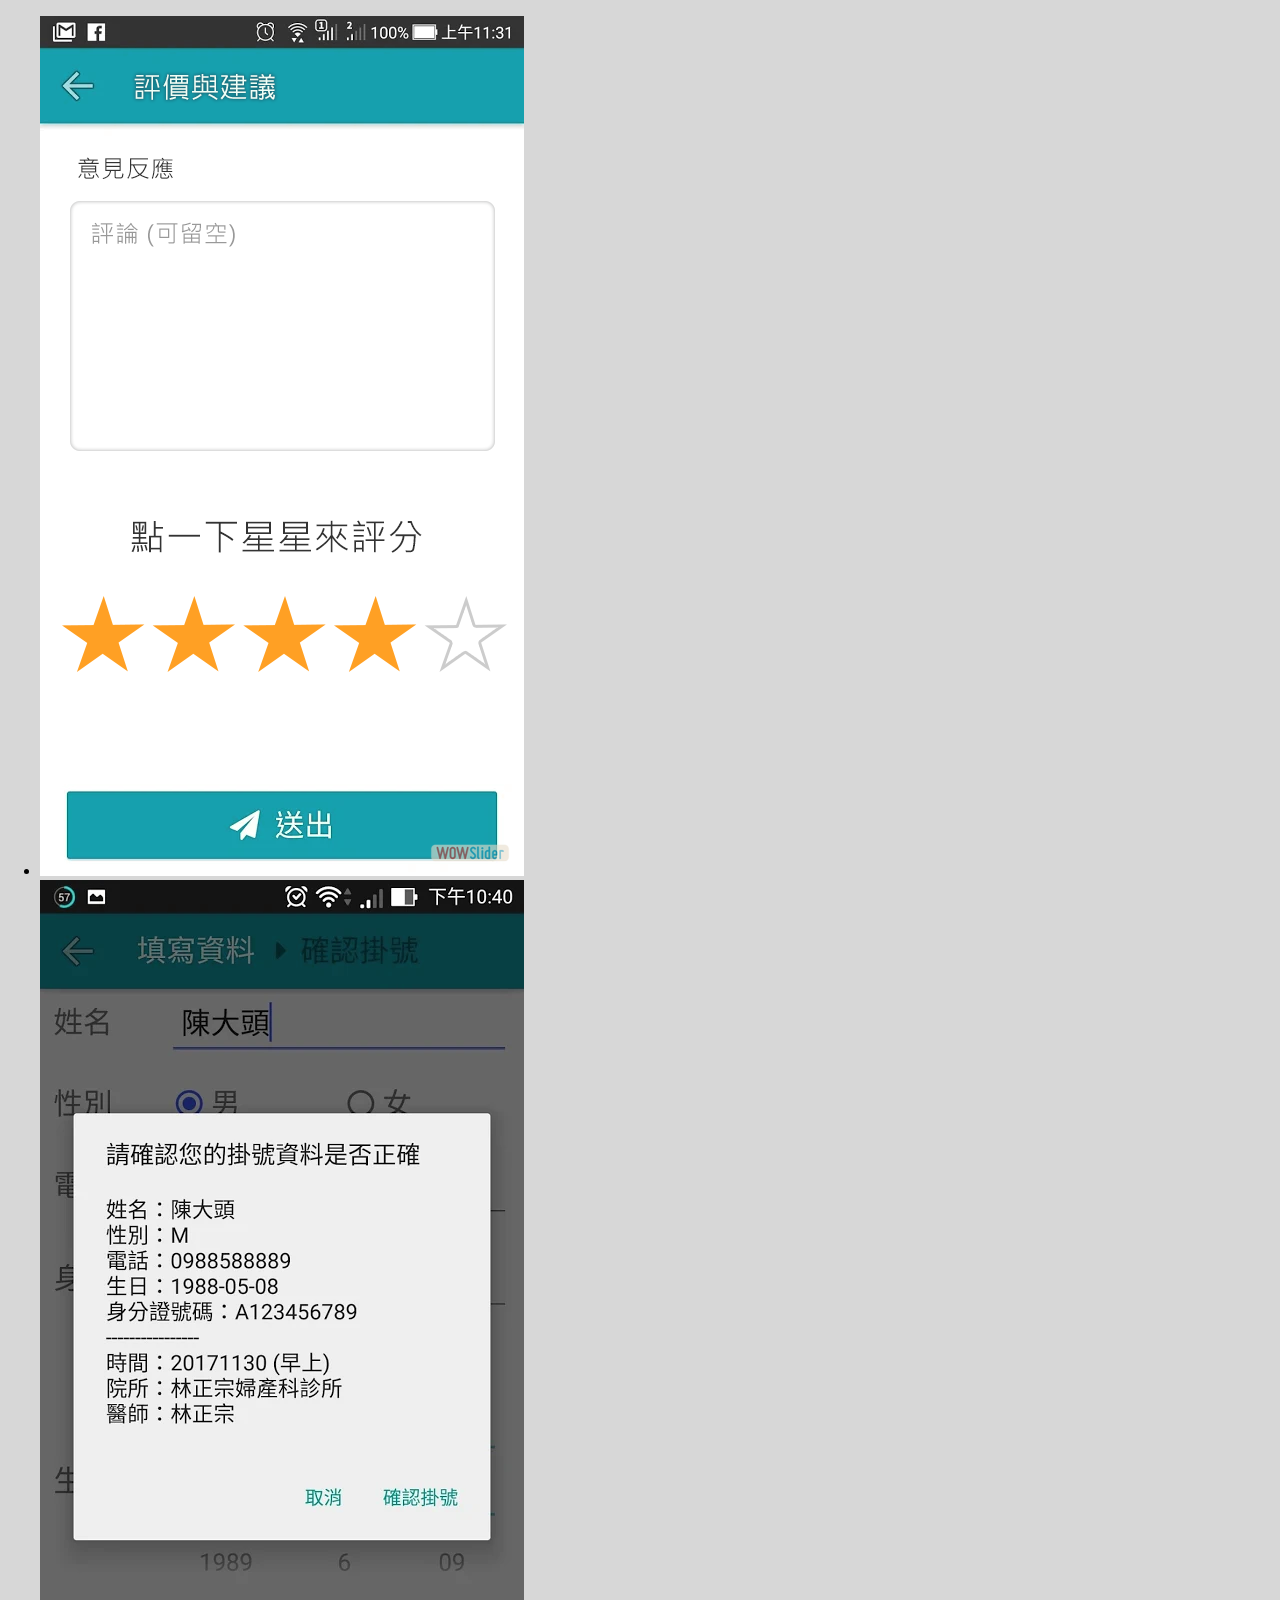
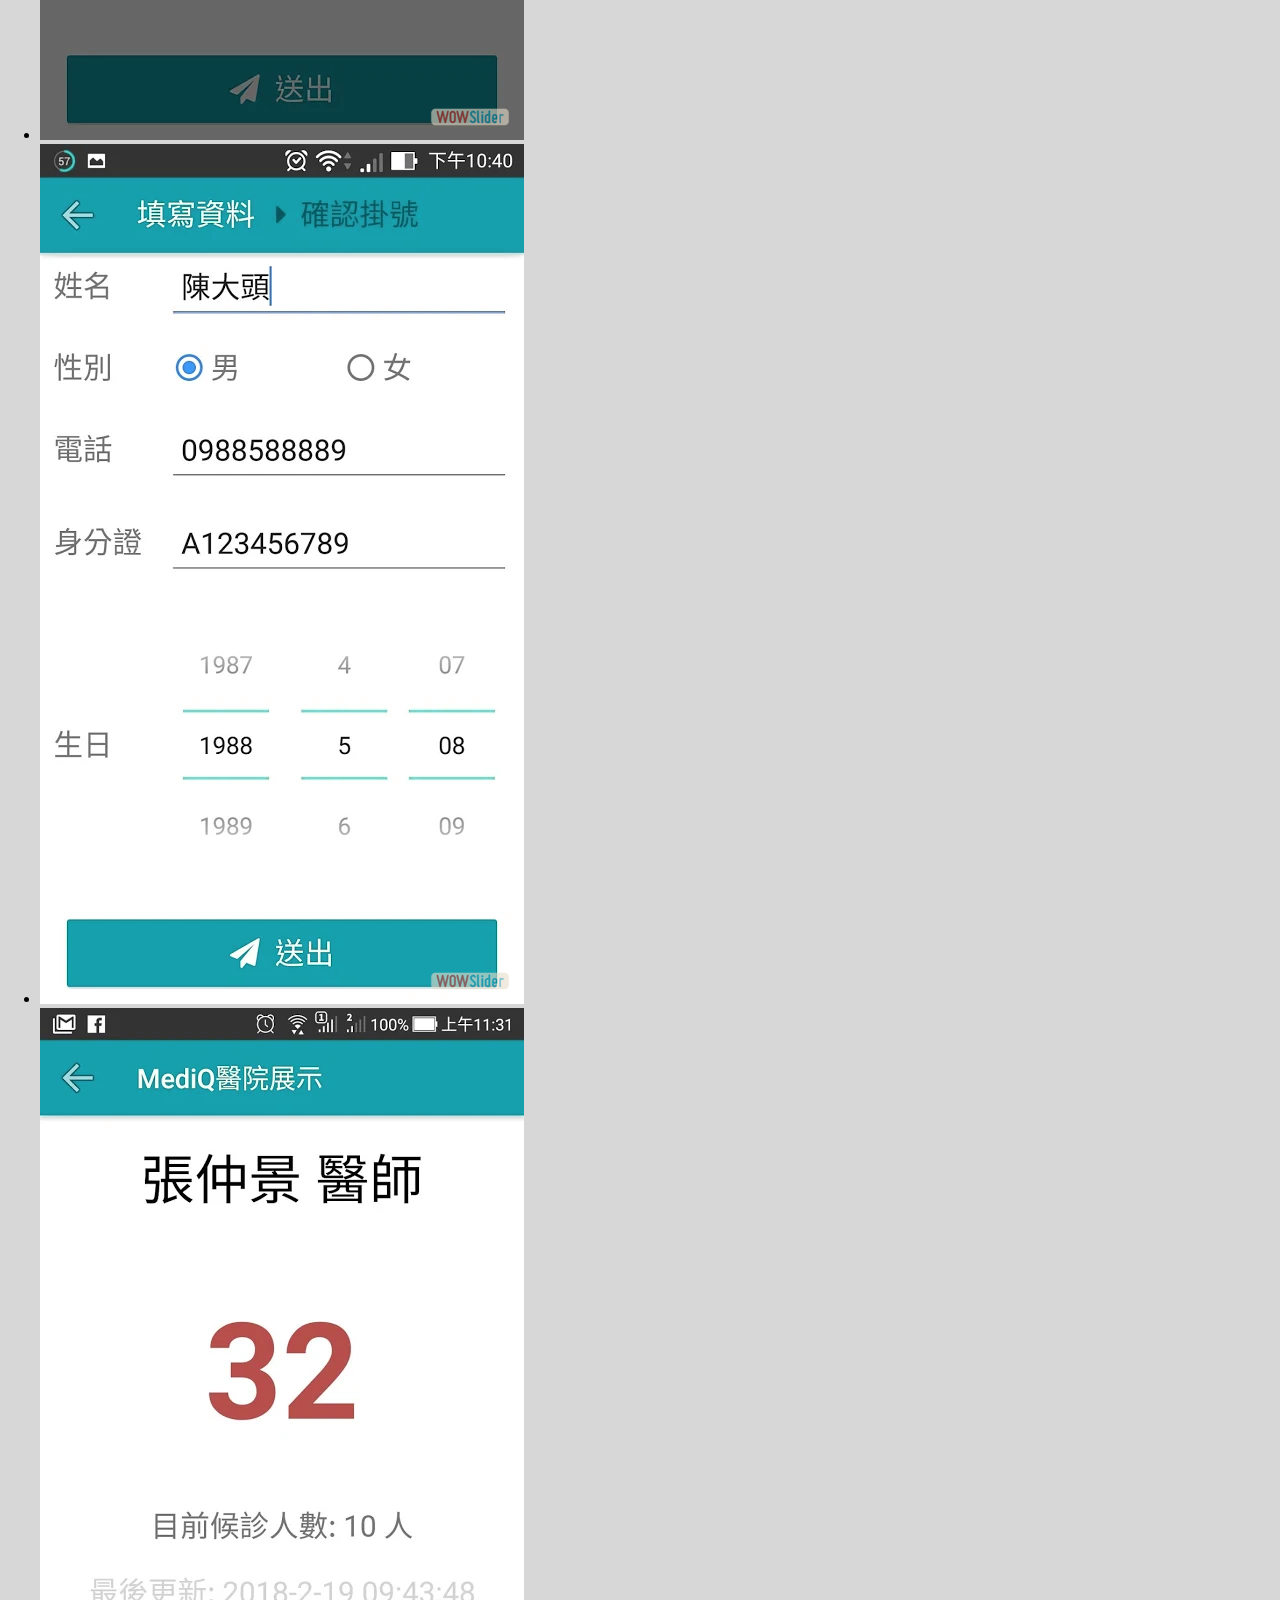
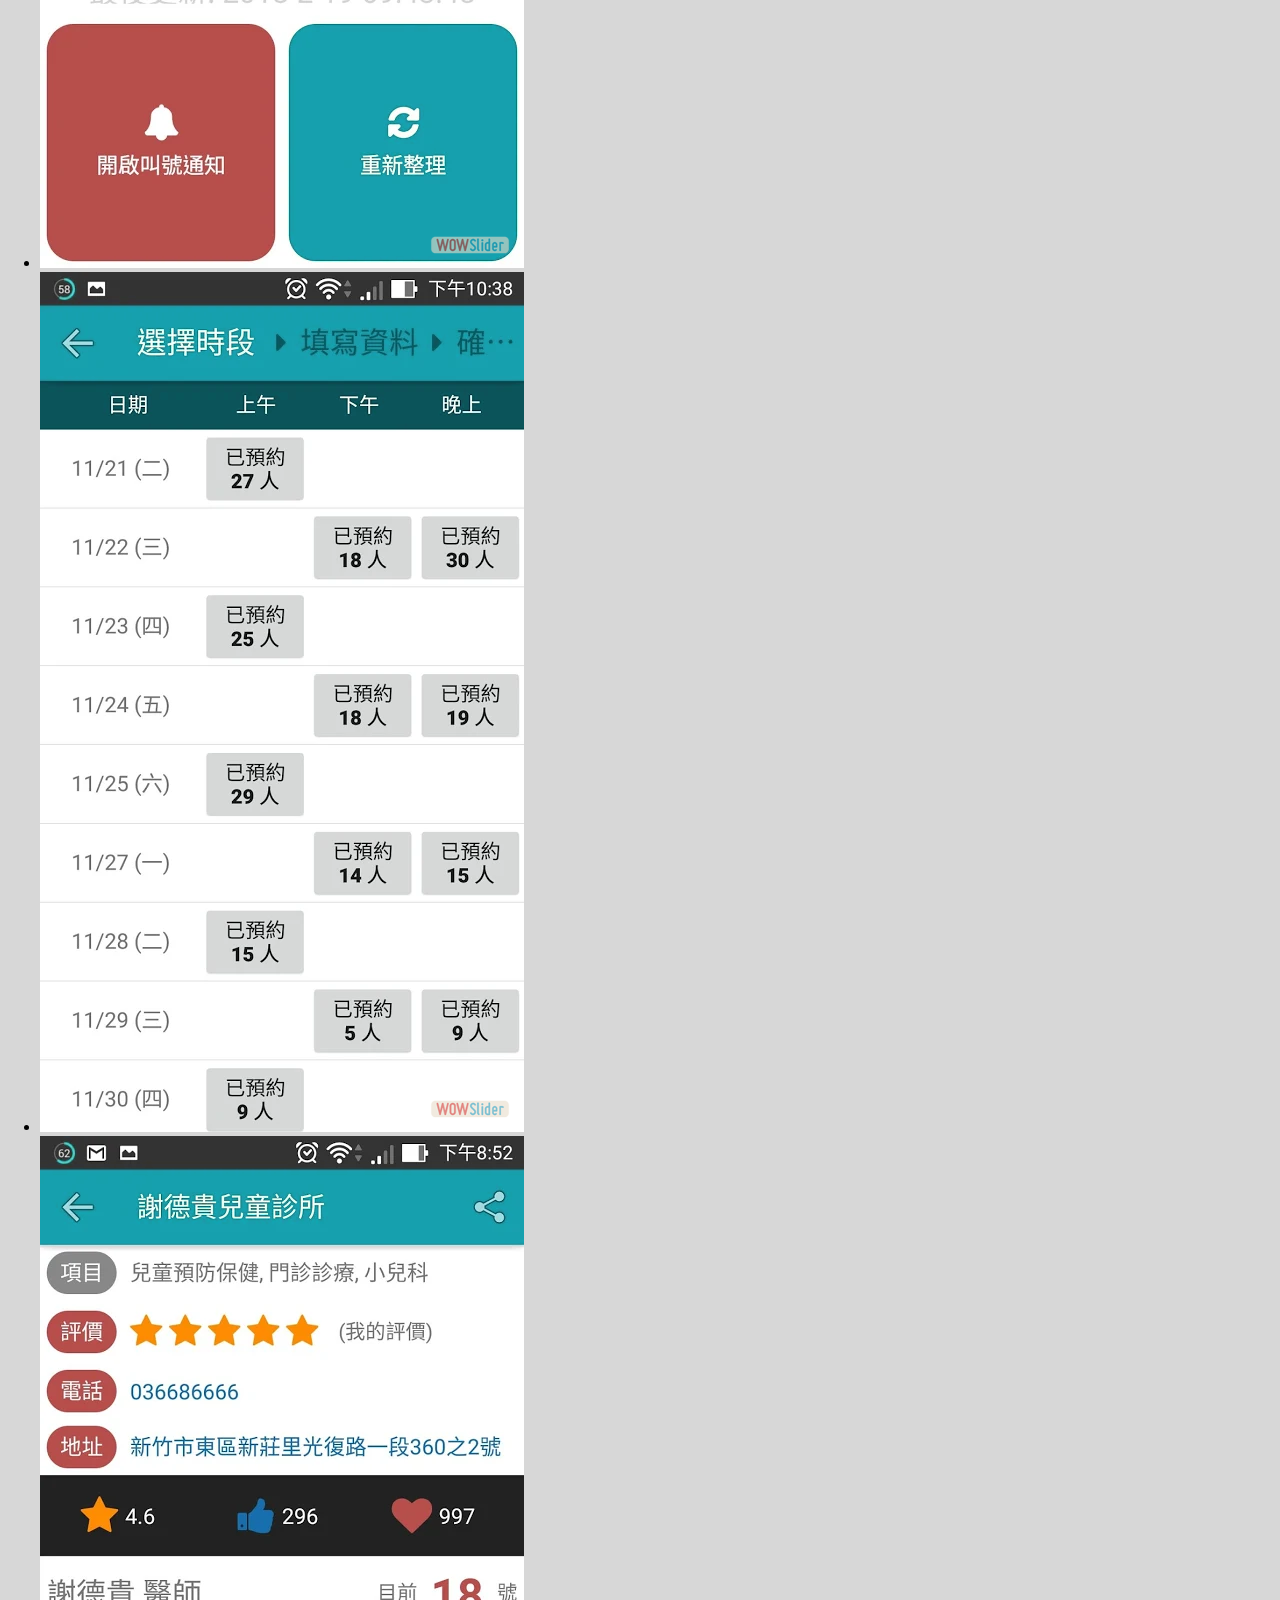
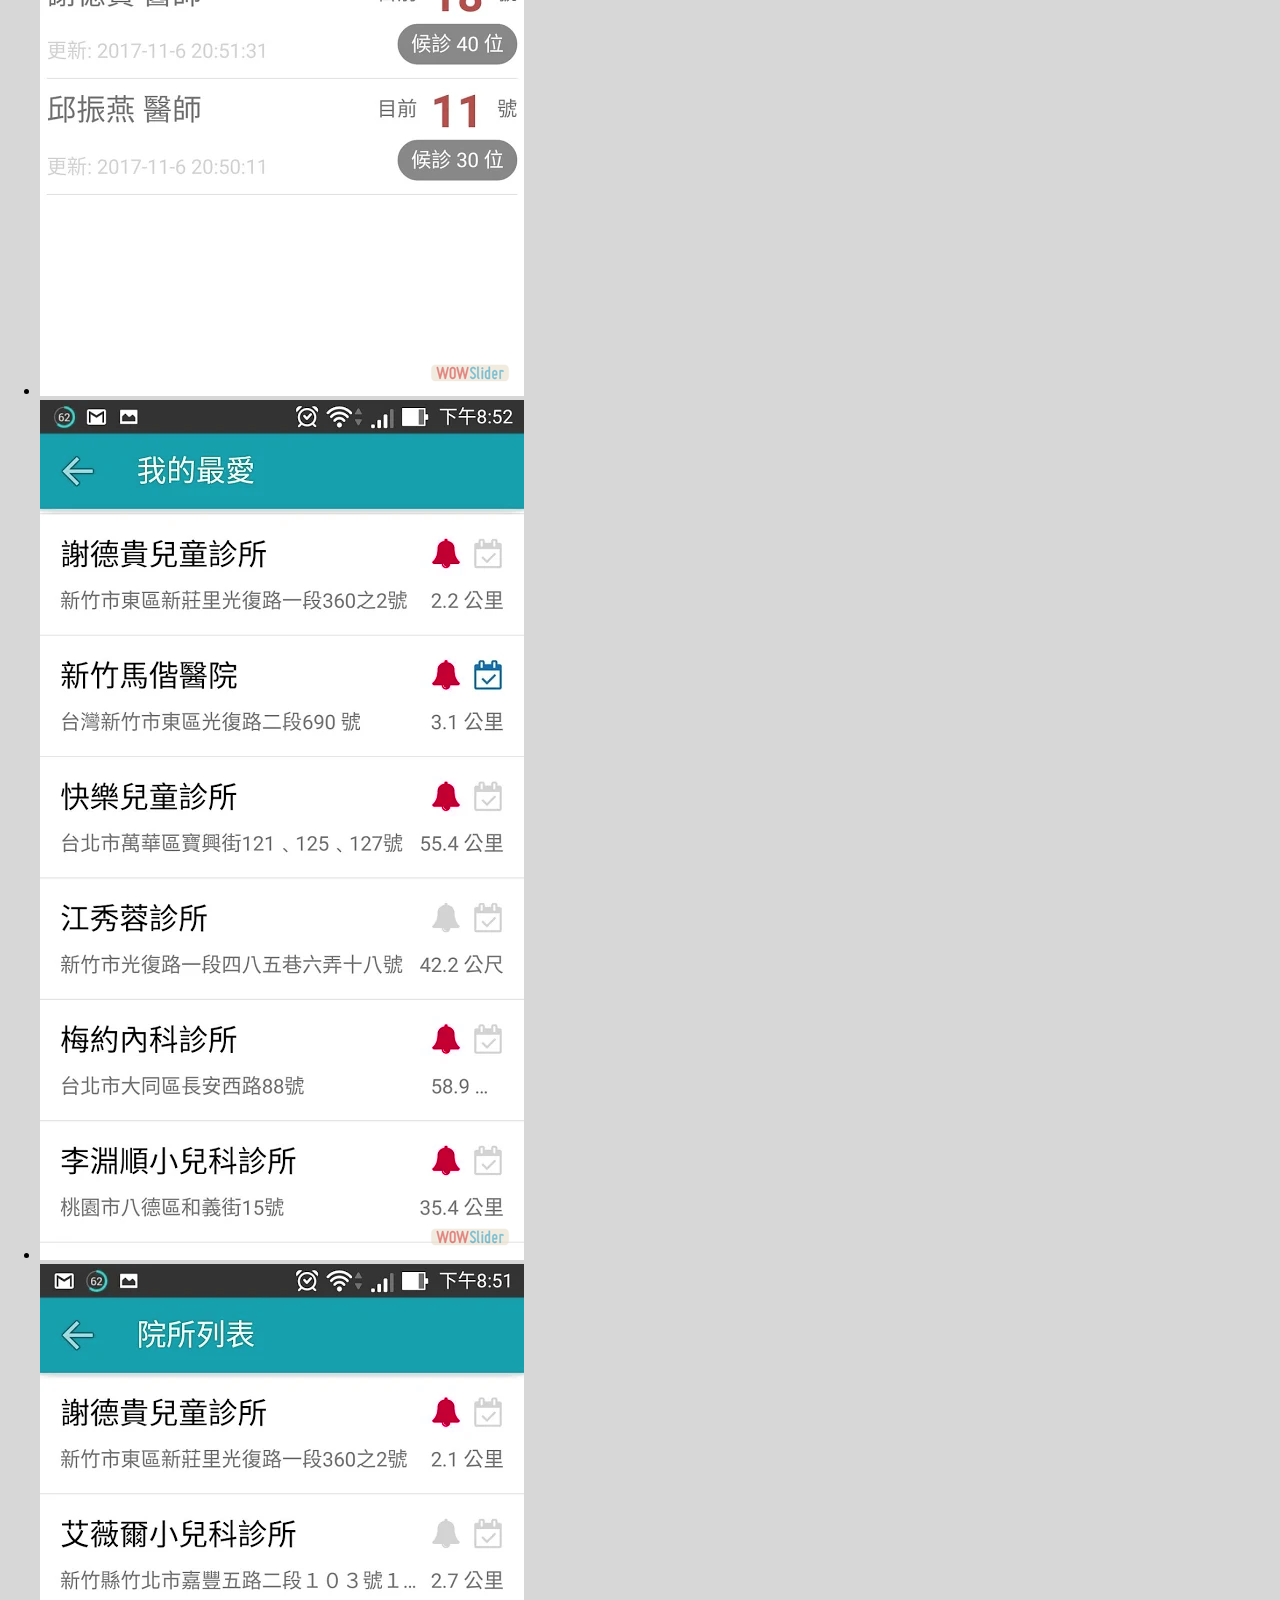
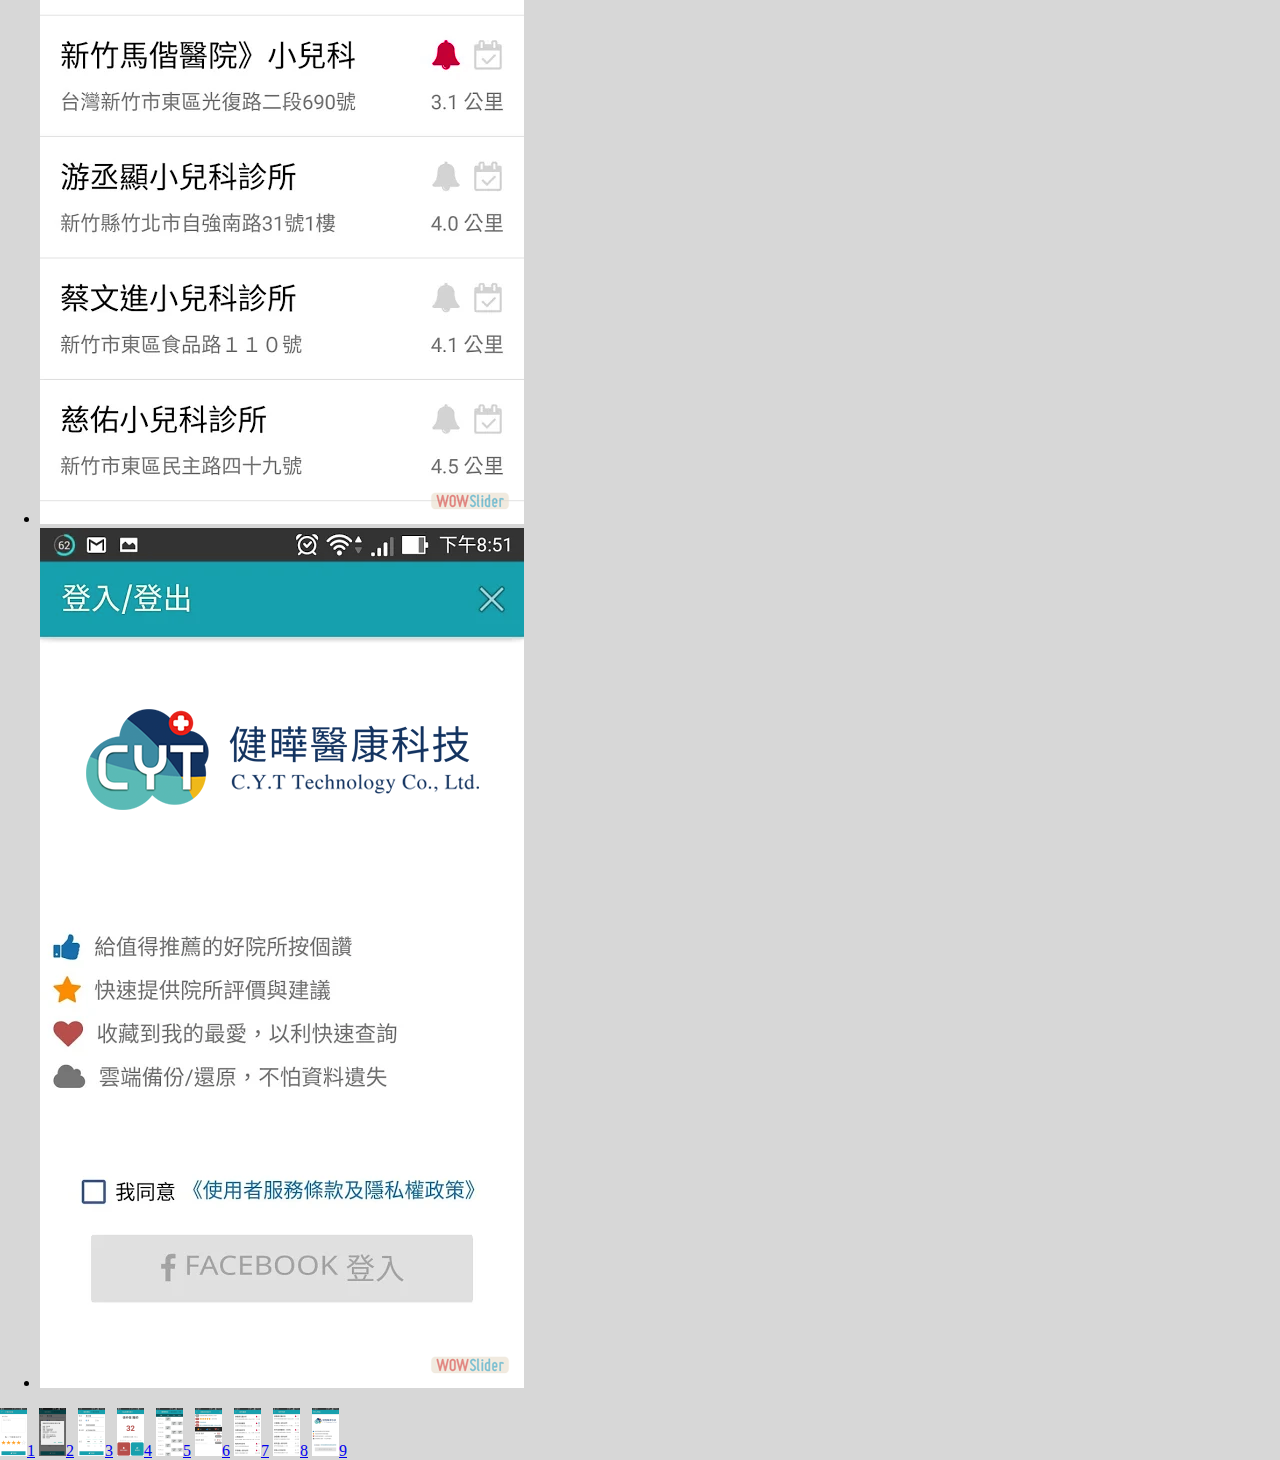
==== wowslider.html @ f7f14870 "Add wowslider App UI" ====
<!DOCTYPE html>
<html>
<head>
	<title>App 掛號 ui sample</title>
	<meta http-equiv="content-type" content="text/html; charset=utf-8" />
	<meta name="description" content="Made with WOW Slider - Create beautiful, responsive image sliders in a few clicks. Awesome skins and animations. Javascript carousel" />
	
	<!-- Start WOWSlider.com HEAD section --> <!-- add to the <head> of your page -->
	<link rel="stylesheet" type="text/css" href="engine1/style.css" />
	<script type="text/javascript" src="engine1/jquery.js"></script>
	<!-- End WOWSlider.com HEAD section -->

</head>
<body style="background-color:#d7d7d7;margin:auto">
	
	<!-- Start WOWSlider.com BODY section --> <!-- add to the <body> of your page -->
	<div id="wowslider-container1">
	<div class="ws_images"><ul>
		<li><img src="data1/images/09.png" alt="09" title="09" id="wows1_0"/></li>
		<li><img src="data1/images/08.png" alt="08" title="08" id="wows1_1"/></li>
		<li><img src="data1/images/07.png" alt="07" title="07" id="wows1_2"/></li>
		<li><img src="data1/images/05.png" alt="05" title="05" id="wows1_3"/></li>
		<li><img src="data1/images/06.png" alt="06" title="06" id="wows1_4"/></li>
		<li><img src="data1/images/04.png" alt="04" title="04" id="wows1_5"/></li>
		<li><img src="data1/images/03.png" alt="03" title="03" id="wows1_6"/></li>
		<li><a href="http://wowslider.net"><img src="data1/images/02.png" alt="html5 slideshow" title="02" id="wows1_7"/></a></li>
		<li><img src="data1/images/01.png" alt="01" title="01" id="wows1_8"/></li>
	</ul></div>
	<div class="ws_bullets"><div>
		<a href="#" title="09"><span><img src="data1/tooltips/09.png" alt="09"/>1</span></a>
		<a href="#" title="08"><span><img src="data1/tooltips/08.png" alt="08"/>2</span></a>
		<a href="#" title="07"><span><img src="data1/tooltips/07.png" alt="07"/>3</span></a>
		<a href="#" title="05"><span><img src="data1/tooltips/05.png" alt="05"/>4</span></a>
		<a href="#" title="06"><span><img src="data1/tooltips/06.png" alt="06"/>5</span></a>
		<a href="#" title="04"><span><img src="data1/tooltips/04.png" alt="04"/>6</span></a>
		<a href="#" title="03"><span><img src="data1/tooltips/03.png" alt="03"/>7</span></a>
		<a href="#" title="02"><span><img src="data1/tooltips/02.png" alt="02"/>8</span></a>
		<a href="#" title="01"><span><img src="data1/tooltips/01.png" alt="01"/>9</span></a>
	</div></div><div class="ws_script" style="position:absolute;left:-99%"><a href="http://wowslider.net">javascript carousel</a> by WOWSlider.com v8.8</div>
	<div class="ws_shadow"></div>
	</div>	
	<script type="text/javascript" src="engine1/wowslider.js"></script>
	<script type="text/javascript" src="engine1/script.js"></script>
	<!-- End WOWSlider.com BODY section -->

</body>
</html>
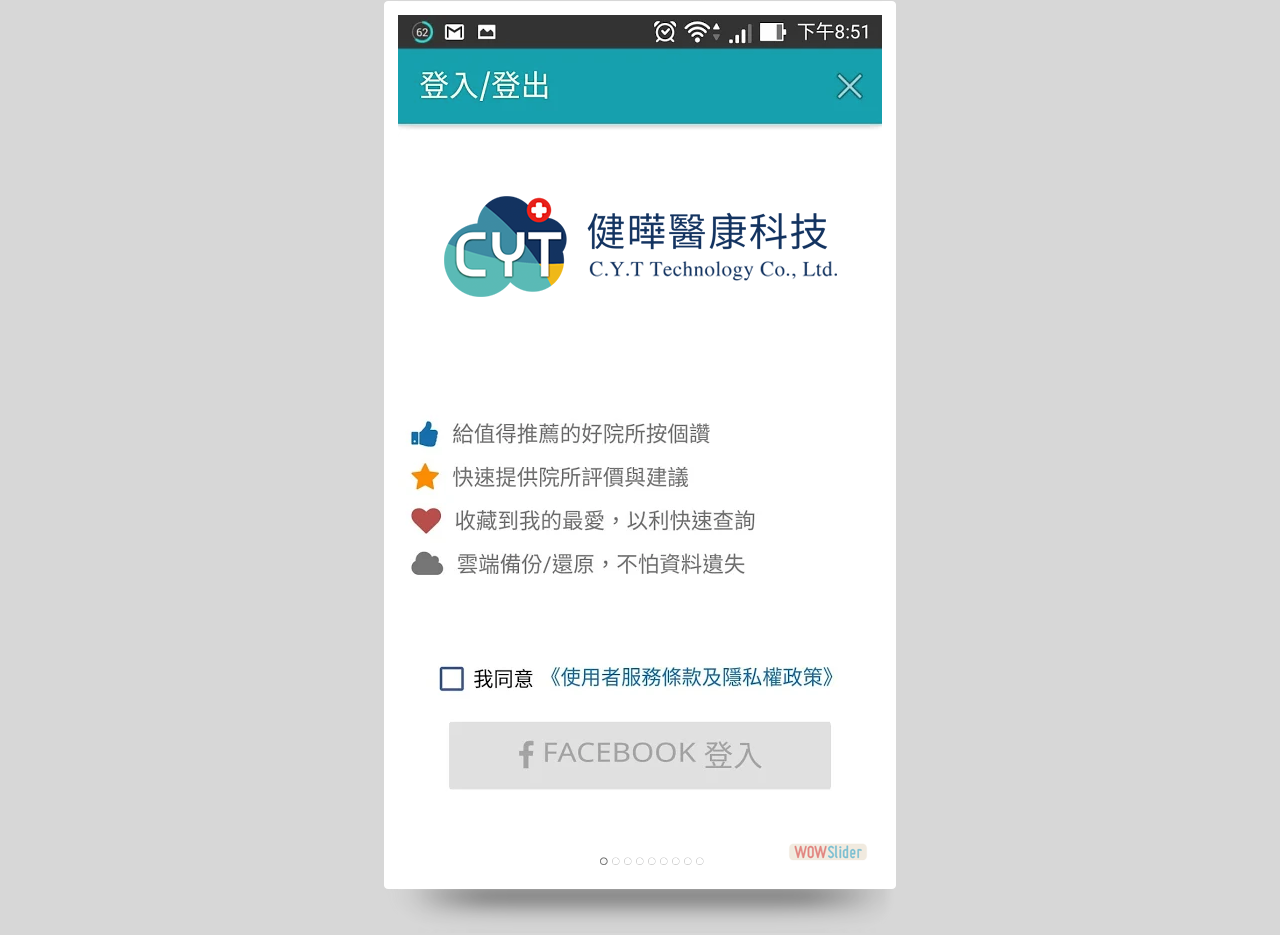
==== commit b9c1ce72: "fix oder num" ====
--- a/wowslider.html
+++ b/wowslider.html
@@ -16,26 +16,26 @@
 	<!-- Start WOWSlider.com BODY section --> <!-- add to the <body> of your page -->
 	<div id="wowslider-container1">
 	<div class="ws_images"><ul>
-		<li><img src="data1/images/09.png" alt="09" title="09" id="wows1_0"/></li>
-		<li><img src="data1/images/08.png" alt="08" title="08" id="wows1_1"/></li>
-		<li><img src="data1/images/07.png" alt="07" title="07" id="wows1_2"/></li>
-		<li><img src="data1/images/05.png" alt="05" title="05" id="wows1_3"/></li>
-		<li><img src="data1/images/06.png" alt="06" title="06" id="wows1_4"/></li>
-		<li><img src="data1/images/04.png" alt="04" title="04" id="wows1_5"/></li>
-		<li><img src="data1/images/03.png" alt="03" title="03" id="wows1_6"/></li>
-		<li><a href="http://wowslider.net"><img src="data1/images/02.png" alt="html5 slideshow" title="02" id="wows1_7"/></a></li>
-		<li><img src="data1/images/01.png" alt="01" title="01" id="wows1_8"/></li>
+		<li><img src="data1/images/01.png" alt="01" title="01" id="wows1_0"/></li>
+		<li><img src="data1/images/02.png" alt="02" title="02" id="wows1_1"/></li>
+		<li><img src="data1/images/03.png" alt="03" title="03" id="wows1_2"/></li>
+		<li><img src="data1/images/04.png" alt="04" title="04" id="wows1_3"/></li>
+		<li><img src="data1/images/05.png" alt="05" title="05" id="wows1_4"/></li>
+		<li><img src="data1/images/06.png" alt="06" title="06" id="wows1_5"/></li>
+		<li><img src="data1/images/07.png" alt="07" title="07" id="wows1_6"/></li>
+		<li><a href="http://wowslider.net"><img src="data1/images/08.png" alt="bootstrap carousel example" title="08" id="wows1_7"/></a></li>
+		<li><img src="data1/images/09.png" alt="09" title="09" id="wows1_8"/></li>
 	</ul></div>
 	<div class="ws_bullets"><div>
-		<a href="#" title="09"><span><img src="data1/tooltips/09.png" alt="09"/>1</span></a>
-		<a href="#" title="08"><span><img src="data1/tooltips/08.png" alt="08"/>2</span></a>
-		<a href="#" title="07"><span><img src="data1/tooltips/07.png" alt="07"/>3</span></a>
-		<a href="#" title="05"><span><img src="data1/tooltips/05.png" alt="05"/>4</span></a>
-		<a href="#" title="06"><span><img src="data1/tooltips/06.png" alt="06"/>5</span></a>
-		<a href="#" title="04"><span><img src="data1/tooltips/04.png" alt="04"/>6</span></a>
-		<a href="#" title="03"><span><img src="data1/tooltips/03.png" alt="03"/>7</span></a>
-		<a href="#" title="02"><span><img src="data1/tooltips/02.png" alt="02"/>8</span></a>
-		<a href="#" title="01"><span><img src="data1/tooltips/01.png" alt="01"/>9</span></a>
+		<a href="#" title="01"><span><img src="data1/tooltips/01.png" alt="01"/>1</span></a>
+		<a href="#" title="02"><span><img src="data1/tooltips/02.png" alt="02"/>2</span></a>
+		<a href="#" title="03"><span><img src="data1/tooltips/03.png" alt="03"/>3</span></a>
+		<a href="#" title="04"><span><img src="data1/tooltips/04.png" alt="04"/>4</span></a>
+		<a href="#" title="05"><span><img src="data1/tooltips/05.png" alt="05"/>5</span></a>
+		<a href="#" title="06"><span><img src="data1/tooltips/06.png" alt="06"/>6</span></a>
+		<a href="#" title="07"><span><img src="data1/tooltips/07.png" alt="07"/>7</span></a>
+		<a href="#" title="08"><span><img src="data1/tooltips/08.png" alt="08"/>8</span></a>
+		<a href="#" title="09"><span><img src="data1/tooltips/09.png" alt="09"/>9</span></a>
 	</div></div><div class="ws_script" style="position:absolute;left:-99%"><a href="http://wowslider.net">javascript carousel</a> by WOWSlider.com v8.8</div>
 	<div class="ws_shadow"></div>
 	</div>	
--- a/engine1/style.css
+++ b/engine1/style.css
@@ -0,0 +1,398 @@
+/*
+ *	generated by WOW Slider 8.8
+ *	template Pinboard
+ */
+
+#wowslider-container1 { 
+	display: table;
+	zoom: 1; 
+	position: relative;
+	width: 100%;
+	max-width: 484px;
+	max-height:860px;
+	margin:15px auto 60px;
+	z-index:90;
+	text-align:left; /* reset align=center */
+	font-size: 10px;
+	text-shadow: none; /* fix some user styles */
+
+	/* reset box-sizing (to boostrap friendly) */
+	-webkit-box-sizing: content-box;
+	-moz-box-sizing: content-box;
+	box-sizing: content-box; 
+}
+* html #wowslider-container1{ width:484px }
+#wowslider-container1 .ws_images ul{
+	position:relative;
+	width: 10000%; 
+	height:100%;
+	left:0;
+	list-style:none;
+	margin:0;
+	padding:0;
+	border-spacing:0;
+	overflow: visible;
+	/*table-layout:fixed;*/
+}
+#wowslider-container1 .ws_images ul li{
+	position: relative;
+	width:1%;
+	height:100%;
+	line-height:0; /*opera*/
+	overflow: hidden;
+	float:left;
+	/*font-size:0;*/
+	padding:0 0 0 0 !important;
+	margin:0 0 0 0 !important;
+}
+
+#wowslider-container1 .ws_images{
+	position: relative;
+	left:0;
+	top:0;
+	height:100%;
+	max-height:860px;
+	max-width: 484px;
+	vertical-align: top;
+	border:none;
+	overflow: hidden;
+}
+#wowslider-container1 .ws_images ul a{
+	width:100%;
+	height:100%;
+	max-height:860px;
+	display:block;
+	color:transparent;
+}
+#wowslider-container1 img{
+	max-width: none !important;
+}
+#wowslider-container1 .ws_images .ws_list img,
+#wowslider-container1 .ws_images > div > img{
+	width:100%;
+	border:none 0;
+	max-width: none;
+	padding:0;
+	margin:0;
+}
+#wowslider-container1 .ws_images > div > img {
+	max-height:860px;
+}
+
+#wowslider-container1 .ws_images iframe {
+	position: absolute;
+	z-index: -1;
+}
+
+#wowslider-container1 .ws-title > div {
+	display: inline-block !important;
+}
+
+#wowslider-container1 a{ 
+	text-decoration: none; 
+	outline: none; 
+	border: none; 
+}
+
+#wowslider-container1  .ws_bullets { 
+	float: left;
+	position:absolute;
+	z-index:70;
+}
+#wowslider-container1  .ws_bullets div{
+	position:relative;
+	float:left;
+	font-size: 0px;
+}
+/* compatibility with Joomla styles */
+#wowslider-container1  .ws_bullets a {
+	line-height: 0;
+}
+
+#wowslider-container1  .ws_script{
+	display:none;
+}
+#wowslider-container1 sound, 
+#wowslider-container1 object{
+	position:absolute;
+}
+
+/* prevent some of users reset styles */
+#wowslider-container1 .ws_effect {
+	position: static;
+	width: 100%;
+	height: 100%;
+}
+
+#wowslider-container1 .ws_photoItem {
+	border: 2em solid #fff;
+	margin-left: -2em;
+	margin-top: -2em;
+}
+#wowslider-container1 .ws_cube_side {
+	background: #A6A5A9;
+}
+
+
+#wowslider-container1.ws_gestures {
+	cursor: -webkit-grab;
+	cursor: -moz-grab;
+	cursor: url("[data-uri]"), move;
+}
+#wowslider-container1.ws_gestures.ws_grabbing {
+	cursor: -webkit-grabbing;
+	cursor: -moz-grabbing;
+	cursor: url("[data-uri]"), move;
+}
+
+/* hide controls when video start play */
+#wowslider-container1.ws_video_playing .ws_bullets,
+#wowslider-container1.ws_video_playing .ws_fullscreen,
+#wowslider-container1.ws_video_playing .ws_next,
+#wowslider-container1.ws_video_playing .ws_prev {
+	display: none;
+}
+
+
+/* youtube/vimeo buttons */
+#wowslider-container1 .ws_video_btn {
+	position: absolute;
+	display: none;
+	cursor: pointer;
+	top: 0;
+	left: 0;
+	width: 100%;
+	height: 100%;
+	z-index: 55;
+}
+#wowslider-container1 .ws_video_btn.ws_youtube,
+#wowslider-container1 .ws_video_btn.ws_vimeo {
+	display: block;
+}
+#wowslider-container1 .ws_video_btn div {
+	position: absolute;
+	background-image: url(./playvideo.png);
+	background-size: 200%;
+	top: 50%;
+	left: 50%;
+	width: 7em;
+	height: 5em;
+	margin-left: -3.5em;
+	margin-top: -2.5em;
+}
+#wowslider-container1 .ws_video_btn.ws_youtube div {
+	background-position: 0 0;
+}
+#wowslider-container1 .ws_video_btn.ws_youtube:hover div {
+	background-position: 100% 0;
+}
+#wowslider-container1 .ws_video_btn.ws_vimeo div {
+	background-position: 0 100%;
+}
+#wowslider-container1 .ws_video_btn.ws_vimeo:hover div {
+	background-position: 100% 100%;
+}
+
+#wowslider-container1 .ws_playpause.ws_hide {
+	display: none !important;
+}
+#wowslider-container1  .ws_bullets { 
+	padding: 10px; 
+}
+#wowslider-container1 .ws_bullets a { 
+	margin-left:4px;
+	width:8px;
+	height:8px;
+	background: url(./bullet.png) left top;
+	float: left; 
+	text-indent: -4000px; 
+	position:relative;
+	color:transparent;
+}
+#wowslider-container1 .ws_bullets a.ws_selbull, #wowslider-container1 .ws_bullets a:hover{
+	background-position: right top;
+}
+#wowslider-container1 a.ws_next, #wowslider-container1 a.ws_prev {
+	background-size: 200%;
+
+	position:absolute;
+	top:50%;
+	margin-top:-3.3em;
+	z-index:60;
+	height: 6.6em;
+	width: 5.9em;
+	background-image: url(./arrows.png);
+}
+#wowslider-container1 a.ws_next{
+	background-position: 100% 0;
+	right:0;
+}
+#wowslider-container1 a.ws_prev {
+	left:0;
+	background-position: 0 0; 
+}
+#wowslider-container1 a.ws_next:hover{
+	background-position: 100% 100%;
+}
+#wowslider-container1 a.ws_prev:hover {
+	background-position: 0 100%; 
+}
+
+/*playpause*/
+#wowslider-container1 .ws_playpause {
+    width: 6.7em;
+    height: 6.5em;
+    position: absolute;
+    top: 50%;
+    left: 50%;
+    margin-left: -3.3em;
+    margin-top: -3.2em;
+    z-index: 59;
+	background-size: 100%;
+}
+
+#wowslider-container1 .ws_pause {
+    background-image: url(./pause.png);
+}
+
+#wowslider-container1 .ws_play {
+    background-image: url(./play.png);
+}
+
+#wowslider-container1 .ws_pause:hover, #wowslider-container1 .ws_play:hover {
+    background-position: 100% 100% !important;
+}/* bottom center */
+#wowslider-container1  .ws_bullets {
+	bottom: 0px;
+	left:50%;
+}
+#wowslider-container1  .ws_bullets div{
+	left:-50%;
+}
+#wowslider-container1 .ws-title{
+	position: absolute;
+    font: 1.8em Arial, Helvetica, sans-serif;
+	bottom:8%;
+	left: 0;
+	margin-right:0.5em;
+	z-index: 50;
+	color: #000000;
+	text-transform:uppercase;
+	line-height: 1em;
+}
+#wowslider-container1 .ws-title div,#wowslider-container1 .ws-title span{
+	display:inline-block;
+	padding:0.5em;
+	background:#F9FBFB;
+	-moz-border-radius:0 0.5em 0.5em 0;
+	-webkit-border-radius:0 0.5em 0.5em 0;
+	border-radius:0 0.5em 0.5em 0;
+}
+#wowslider-container1 .ws-title div{
+	display:block;
+	margin-top:0.5em;
+	font-size: 0.72em;
+	text-transform:none;
+}#wowslider-container1 a.ws_next,
+#wowslider-container1 a.ws_prev,
+#wowslider-container1 .ws_playpause {
+	display:none;
+}
+
+* html #wowslider-container1 a.ws_next,* html #wowslider-container1 a.ws_prev{display:block}
+
+#wowslider-container1:hover a.ws_next,
+#wowslider-container1:hover a.ws_prev,
+#wowslider-container1:hover .ws_playpause {
+	display:block
+}#wowslider-container1 .ws_images > ul{
+	animation: wsBasic 54s infinite;
+	-moz-animation: wsBasic 54s infinite;
+	-webkit-animation: wsBasic 54s infinite;
+}
+@keyframes wsBasic{0%{left:-0%} 9.26%{left:-0%} 11.11%{left:-100%} 20.37%{left:-100%} 22.22%{left:-200%} 31.48%{left:-200%} 33.33%{left:-300%} 42.59%{left:-300%} 44.44%{left:-400%} 53.7%{left:-400%} 55.56%{left:-500%} 64.81%{left:-500%} 66.67%{left:-600%} 75.93%{left:-600%} 77.78%{left:-700%} 87.04%{left:-700%} 88.89%{left:-800%} 98.15%{left:-800%} }
+@-moz-keyframes wsBasic{0%{left:-0%} 9.26%{left:-0%} 11.11%{left:-100%} 20.37%{left:-100%} 22.22%{left:-200%} 31.48%{left:-200%} 33.33%{left:-300%} 42.59%{left:-300%} 44.44%{left:-400%} 53.7%{left:-400%} 55.56%{left:-500%} 64.81%{left:-500%} 66.67%{left:-600%} 75.93%{left:-600%} 77.78%{left:-700%} 87.04%{left:-700%} 88.89%{left:-800%} 98.15%{left:-800%} }
+@-webkit-keyframes wsBasic{0%{left:-0%} 9.26%{left:-0%} 11.11%{left:-100%} 20.37%{left:-100%} 22.22%{left:-200%} 31.48%{left:-200%} 33.33%{left:-300%} 42.59%{left:-300%} 44.44%{left:-400%} 53.7%{left:-400%} 55.56%{left:-500%} 64.81%{left:-500%} 66.67%{left:-600%} 75.93%{left:-600%} 77.78%{left:-700%} 87.04%{left:-700%} 88.89%{left:-800%} 98.15%{left:-800%} }
+
+#wowslider-container1  .ws_shadow{
+	background-image: url(./bg.png);
+	background-repeat: no-repeat;
+	background-size:100%;
+	position:absolute;
+	z-index: -1;
+	left:-3.1%;
+	top:-1.74%;
+	width:106.19%;
+	height:108.72%;
+}
+* html #wowslider-container1 .ws_shadow{/*ie6*/
+	background:none;
+	filter:progid:DXImageTransform.Microsoft.AlphaImageLoader( src='engine1/bg.png', sizingMethod='scale');
+}
+*+html #wowslider-container1 .ws_shadow{/*ie7*/
+	background:none;
+	filter:progid:DXImageTransform.Microsoft.AlphaImageLoader( src='engine1/bg.png', sizingMethod='scale');
+}
+#wowslider-container1 .ws_bullets  a img{
+	text-indent:0;
+	display:block;
+	bottom:15px;
+	left:-14px;
+	visibility:hidden;
+	position:absolute;
+    -moz-box-shadow: 0 0 5px #999999;
+    box-shadow: 0 0 5px #999999;
+    border: 5px solid #FFFFFF;
+	max-width:none;
+}
+#wowslider-container1 .ws_bullets a:hover img{
+	visibility:visible;
+}
+
+#wowslider-container1 .ws_bulframe div div{
+	height:48px;
+	overflow:visible;
+	position:relative;
+}
+#wowslider-container1 .ws_bulframe div {
+	left:0;
+	overflow:hidden;
+	position:relative;
+	width:27px;
+	background-color:#FFFFFF;
+}
+#wowslider-container1  .ws_bullets .ws_bulframe{
+	display:none;
+	bottom:15px;
+	overflow:visible;
+	position:absolute;
+	cursor:pointer;
+    -moz-box-shadow: 0 0 5px #999999;
+    box-shadow: 0 0 5px #999999;
+    border: 5px solid #FFFFFF;
+}
+#wowslider-container1 .ws_bulframe span{
+	display:block;
+	position:absolute;
+	bottom:-11px;
+	margin-left:-9px;
+	left:14px;
+	background:url(./triangle.png);
+	width:15px;
+	height:6px;
+}#wowslider-container1 .ws_bulframe div div{
+	height: auto;
+}
+
+@media all and (max-width:760px) {
+	#wowslider-container1 .ws_fullscreen {
+		display: block;
+	}
+}
+@media all and (max-width:400px){
+	#wowslider-container1 .ws_controls,
+	#wowslider-container1 .ws_bullets,
+	#wowslider-container1 .ws_thumbs{
+		display: none
+	}
+}